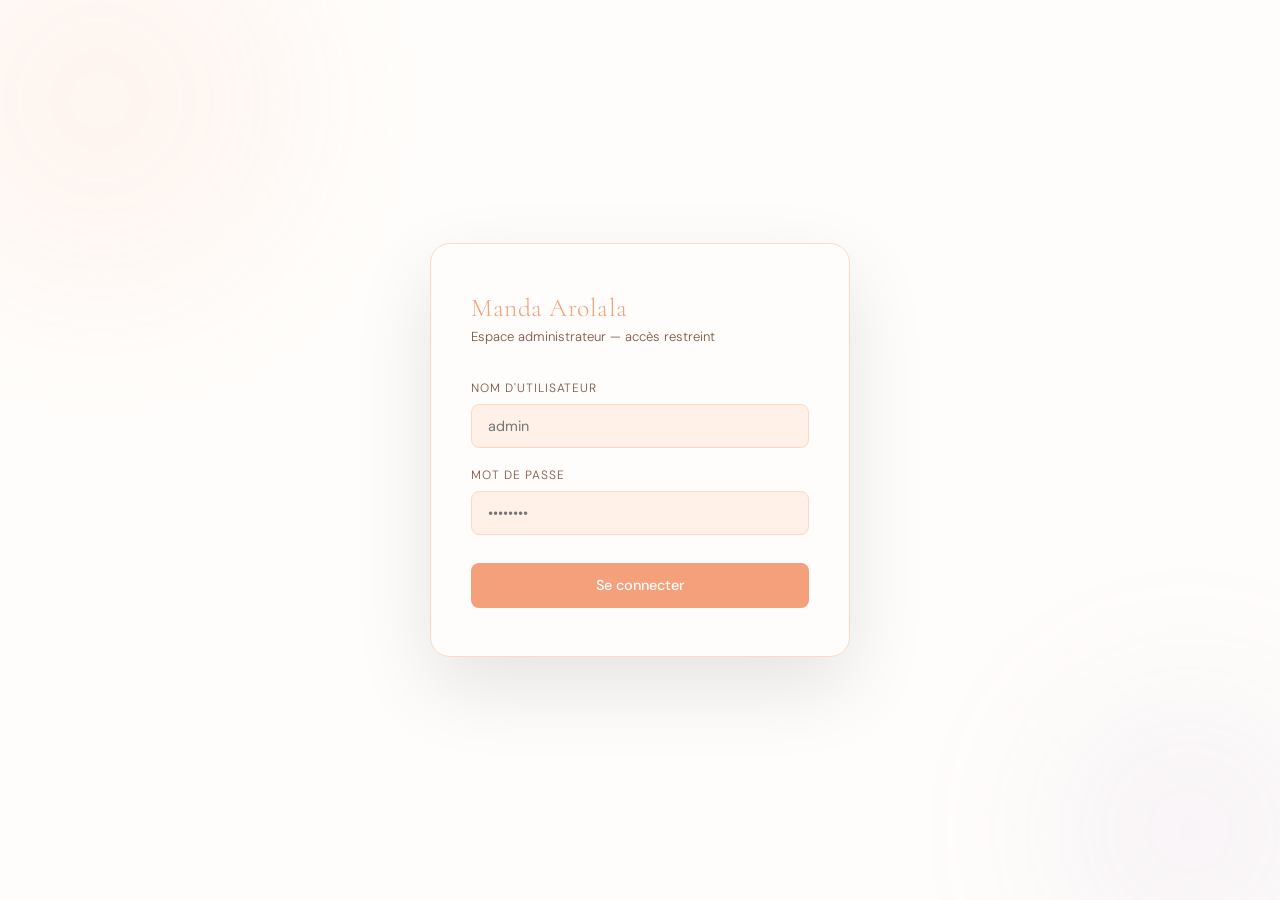
==== messages.html @ 2fa6e3f5 "avant vercel" ====
<!DOCTYPE html>
<html lang="fr">
<head>
  <meta charset="UTF-8" />
  <meta name="viewport" content="width=device-width, initial-scale=1.0" />
  <title>Messages — Manda Arolala</title>
  <link rel="preconnect" href="https://fonts.googleapis.com" />
  <link href="https://fonts.googleapis.com/css2?family=Cormorant+Garamond:ital,wght@0,300;0,400;0,600;1,400&family=DM+Sans:wght@300;400;500&display=swap" rel="stylesheet" />
  <link rel="stylesheet" href="style.css" />
</head>
<body>
  <nav class="topbar">
    <div class="topbar-left">
      <span class="topbar-logo">Manda Arolala</span>
      <div class="topbar-sep"></div>
      <!-- Onglets de navigation -->
      <div class="tab-nav">
        <button class="tab-btn active" onclick="window.location.href='messages.html'">
          <svg width="14" height="14" viewBox="0 0 24 24" fill="none" stroke="currentColor" stroke-width="2"><path d="M21 15a2 2 0 0 1-2 2H7l-4 4V5a2 2 0 0 1 2-2h14a2 2 0 0 1 2 2z"/></svg>
          Messages
          <span class="tab-badge" id="messages-unread-badge" style="display:none">0</span>
        </button>
        <button class="tab-btn" onclick="window.location.href='visites.html'">
          <svg width="14" height="14" viewBox="0 0 24 24" fill="none" stroke="currentColor" stroke-width="2"><path d="M1 12s4-8 11-8 11 8 11 8-4 8-11 8-11-8-11-8z"/><circle cx="12" cy="12" r="3"/></svg>
          Visites
          <span class="tab-badge" id="messages-today-badge" style="display:none">0</span>
        </button>
      </div>
    </div>
    <div class="topbar-right">
      <span class="admin-badge" id="admin-name-badge">admin</span>
      <button class="btn-logout" onclick="handleLogout()">Déconnexion</button>
    </div>
  </nav>

  <!-- ── MESSAGES ── -->
  <div class="main">
    <div class="stats-row">
      <div class="stat-card">
        <div class="stat-label">Total messages</div>
        <div class="stat-value" id="stat-total">—</div>
      </div>
      <div class="stat-card">
        <div class="stat-label">Non lus</div>
        <div class="stat-value" id="stat-unread">— <span>nouveau</span></div>
      </div>
      <div class="stat-card">
        <div class="stat-label">Ce mois</div>
        <div class="stat-value" id="stat-month">—</div>
      </div>
    </div>

    <div class="toolbar">
      <div class="toolbar-left">
        <button class="filter-btn active" onclick="setFilter('all', this)">Tous</button>
        <button class="filter-btn" onclick="setFilter('unread', this)">Non lus</button>
        <button class="filter-btn" onclick="setFilter('read', this)">Lus</button>
      </div>
      <div style="display:flex;gap:0.6rem;align-items:center;">
        <input class="search-input" type="text" placeholder="Rechercher…" id="search-input" oninput="renderMessages()" />
        <button class="btn-refresh" onclick="loadMessages()">↺ Actualiser</button>
      </div>
    </div>

    <div class="messages-wrap">
      <div class="messages-header">
        <div></div>
        <div>Nom</div>
        <div class="h-email">Email</div>
        <div class="h-sujet">Sujet</div>
        <div>Date</div>
        <div>Statut</div>
      </div>
      <div id="messages-list">
        <div class="loading-spinner"></div>
      </div>
    </div>
  </div>

  <!-- ── Modal message ── -->
  <div class="modal-overlay" id="modal-overlay" onclick="closeModal(event)">
    <div class="modal" id="modal">
      <button class="modal-close" onclick="closeModalDirect()">✕</button>
      <div class="modal-from">
        <div class="modal-avatar" id="modal-avatar">M</div>
        <div>
          <div class="modal-from-name" id="modal-name"></div>
          <div class="modal-from-email" id="modal-email-modal"></div>
        </div>
      </div>
      <div class="modal-sujet" id="modal-sujet"></div>
      <div class="modal-date" id="modal-date"></div>
      <hr class="modal-divider" />
      <div class="modal-message" id="modal-message"></div>
      <div class="modal-actions">
        <button class="btn-mark" id="btn-mark" onclick="toggleLu()">✓ Marquer comme lu</button>
        <button class="btn-delete" onclick="deleteMessage()">✕ Supprimer</button>
      </div>
    </div>
  </div>

  <script src="config.js"></script>
  <script src="auth.js"></script>
  <script src="messages.js"></script>
</body>
</html>
---- style.css ----
:root {
  --peach-light:  #FFF0E8;
  --peach-soft:   #FFD9C4;
  --peach-mid:    #FFBFA0;
  --peach-warm:   #F4A07A;
  --peach-deep:   #E07A52;
  --white:        #FFFDFB;
  --cream:        #FFF7F2;
  --text-dark:    #2C1A0E;
  --text-mid:     #7A5543;
  --text-light:   #B88C7A;

  --bg:       var(--white);
  --surface:  var(--white);
  --surface2: var(--peach-light);
  --border:   var(--peach-soft);
  --peach:    var(--peach-warm);
  --text:     var(--text-dark);
  --muted:    var(--text-mid);
  --green:    #6baa75;
  --red:      #c0605a;
  --radius:   12px;
}

* { margin: 0; padding: 0; box-sizing: border-box; }

body {
  background: var(--bg);
  color: var(--text);
  font-family: 'DM Sans', sans-serif;
  font-weight: 300;
  min-height: 100vh;
}

/* ── LOGIN ── */
#login-screen {
  min-height: 100vh;
  display: flex;
  align-items: center;
  justify-content: center;
  position: relative;
  overflow: hidden;
}

.login-blob {
  position: absolute;
  border-radius: 50%;
  filter: blur(80px);
  opacity: 0.08;
  pointer-events: none;
}
.lb1 { width: 400px; height: 400px; background: var(--peach); top: -100px; left: -100px; }
.lb2 { width: 300px; height: 300px; background: #a78bca; bottom: -80px; right: -60px; }

.login-card {
  background: var(--surface);
  border: 1px solid var(--border);
  border-radius: 20px;
  padding: 3rem 2.5rem;
  width: 100%;
  max-width: 420px;
  position: relative;
  z-index: 1;
  box-shadow: 0 30px 80px rgba(0,0,0,0.1);
  animation: fadeUp 0.5s ease both;
}

@keyframes fadeUp {
  from { opacity: 0; transform: translateY(20px); }
  to   { opacity: 1; transform: translateY(0); }
}

.login-logo {
  font-family: 'Cormorant Garamond', serif;
  font-size: 1.6rem;
  font-weight: 300;
  color: var(--peach);
  margin-bottom: 0.3rem;
  letter-spacing: 0.02em;
}

.login-subtitle {
  color: var(--muted);
  font-size: 0.82rem;
  margin-bottom: 2.2rem;
}

.form-group { margin-bottom: 1.2rem; }

.form-group label {
  display: block;
  font-size: 0.75rem;
  color: var(--muted);
  text-transform: uppercase;
  letter-spacing: 0.08em;
  margin-bottom: 0.5rem;
}

.form-group input {
  width: 100%;
  background: var(--surface2);
  border: 1px solid var(--border);
  border-radius: 8px;
  padding: 0.75rem 1rem;
  color: var(--text);
  font-family: 'DM Sans', sans-serif;
  font-size: 0.9rem;
  outline: none;
  transition: border-color 0.2s;
}

.form-group input:focus { border-color: var(--peach); }

.login-error {
  background: rgba(192, 96, 90, 0.08);
  border: 1px solid rgba(192, 96, 90, 0.2);
  border-radius: 8px;
  padding: 0.7rem 1rem;
  font-size: 0.82rem;
  color: #c0605a;
  margin-bottom: 1rem;
  display: none;
}

.btn-login {
  width: 100%;
  background: var(--peach);
  color: #fff;
  border: none;
  border-radius: 8px;
  padding: 0.85rem;
  font-family: 'DM Sans', sans-serif;
  font-size: 0.9rem;
  font-weight: 500;
  cursor: pointer;
  margin-top: 0.5rem;
  transition: background 0.2s, transform 0.1s;
}
.btn-login:hover { background: var(--peach-deep); }
.btn-login:active { transform: scale(0.98); }
.btn-login:disabled { opacity: 0.6; cursor: not-allowed; }

/* ── DASHBOARD ── */
#dashboard { display: none; min-height: 100vh; }

/* Topbar */
.topbar {
  background: var(--surface);
  border-bottom: 1px solid var(--border);
  padding: 0 2rem;
  height: 62px;
  display: flex;
  align-items: center;
  justify-content: space-between;
  position: sticky;
  top: 0;
  z-index: 100;
}

.topbar-left {
  display: flex;
  align-items: center;
  gap: 1.2rem;
}

.topbar-logo {
  font-family: 'Cormorant Garamond', serif;
  font-size: 1.3rem;
  color: var(--peach-deep);
  font-weight: 400;
}

.topbar-sep { width: 1px; height: 20px; background: var(--border); }

/* ── Tab navigation ── */
.tab-nav {
  display: flex;
  gap: 0.3rem;
}

.tab-btn {
  display: flex;
  align-items: center;
  gap: 0.45rem;
  padding: 0.4rem 0.9rem;
  border-radius: 8px;
  border: 1px solid transparent;
  background: transparent;
  font-family: 'DM Sans', sans-serif;
  font-size: 0.8rem;
  font-weight: 400;
  color: var(--muted);
  cursor: pointer;
  transition: all 0.2s;
  position: relative;
}
.tab-btn svg { stroke: currentColor; flex-shrink: 0; }
.tab-btn:hover {
  background: var(--peach-light);
  color: var(--peach-deep);
}
.tab-btn.active {
  background: var(--peach-light);
  border-color: var(--peach-soft);
  color: var(--peach-deep);
  font-weight: 500;
}

.tab-badge {
  background: var(--peach-deep);
  color: #fff;
  border-radius: 20px;
  font-size: 0.65rem;
  font-weight: 500;
  padding: 0.1rem 0.45rem;
  line-height: 1.4;
}

.topbar-right {
  display: flex;
  align-items: center;
  gap: 1rem;
}

.admin-badge {
  background: var(--surface2);
  border: 1px solid var(--border);
  border-radius: 20px;
  padding: 0.3rem 0.9rem;
  font-size: 0.75rem;
  color: var(--muted);
}

.btn-logout {
  background: transparent;
  border: 1px solid var(--border);
  border-radius: 8px;
  padding: 0.4rem 0.9rem;
  color: var(--muted);
  font-size: 0.78rem;
  cursor: pointer;
  transition: all 0.2s;
  font-family: 'DM Sans', sans-serif;
}
.btn-logout:hover { border-color: var(--red); color: var(--red); }

/* Main content */
.main {
  max-width: 1100px;
  margin: 0 auto;
  padding: 2.5rem 2rem;
}

/* Stats row */
.stats-row {
  display: grid;
  grid-template-columns: repeat(4, 1fr);
  gap: 1rem;
  margin-bottom: 2rem;
}

/* Messages tab: 3 colonnes */
#tab-messages .stats-row {
  grid-template-columns: repeat(3, 1fr);
}

.stat-card {
  background: var(--surface);
  border: 1px solid var(--border);
  border-radius: var(--radius);
  padding: 1.4rem 1.6rem;
  animation: fadeUp 0.4s ease both;
}
.stat-card:nth-child(2) { animation-delay: 0.07s; }
.stat-card:nth-child(3) { animation-delay: 0.14s; }
.stat-card:nth-child(4) { animation-delay: 0.21s; }

.stat-label {
  font-size: 0.72rem;
  color: var(--muted);
  text-transform: uppercase;
  letter-spacing: 0.08em;
  margin-bottom: 0.5rem;
}

.stat-value {
  font-family: 'Cormorant Garamond', serif;
  font-size: 2.2rem;
  font-weight: 300;
  color: var(--text);
  line-height: 1;
}
.stat-value span {
  font-size: 1rem;
  color: var(--peach-deep);
  font-family: 'DM Sans', sans-serif;
  margin-left: 0.4rem;
}

/* ── Chart card ── */
.chart-card {
  background: var(--surface);
  border: 1px solid var(--border);
  border-radius: var(--radius);
  padding: 1.6rem;
  animation: fadeUp 0.4s 0.1s ease both;
}

.chart-header {
  display: flex;
  justify-content: space-between;
  align-items: flex-start;
  margin-bottom: 1.5rem;
}

.chart-title {
  font-family: 'Cormorant Garamond', serif;
  font-size: 1.2rem;
  font-weight: 400;
  color: var(--text);
}

.chart-subtitle {
  font-size: 0.75rem;
  color: var(--muted);
  margin-top: 0.2rem;
}

.chart-range {
  display: flex;
  gap: 0.3rem;
}

.range-btn {
  padding: 0.3rem 0.75rem;
  border-radius: 6px;
  border: 1px solid var(--border);
  background: transparent;
  font-family: 'DM Sans', sans-serif;
  font-size: 0.75rem;
  color: var(--muted);
  cursor: pointer;
  transition: all 0.2s;
}
.range-btn:hover,
.range-btn.active {
  background: var(--peach-light);
  border-color: var(--peach-soft);
  color: var(--peach-deep);
}

.chart-wrap {
  height: 240px;
  position: relative;
}

/* Toolbar */
.toolbar {
  display: flex;
  align-items: center;
  justify-content: space-between;
  margin-bottom: 1.2rem;
  gap: 1rem;
  flex-wrap: wrap;
}

.toolbar-left { display: flex; gap: 0.5rem; }

.filter-btn {
  background: var(--surface);
  border: 1px solid var(--border);
  border-radius: 8px;
  padding: 0.45rem 1rem;
  font-size: 0.78rem;
  color: var(--muted);
  cursor: pointer;
  font-family: 'DM Sans', sans-serif;
  transition: all 0.2s;
}
.filter-btn.active, .filter-btn:hover {
  border-color: var(--peach-warm);
  color: var(--peach-deep);
  background: rgba(232,168,124,0.06);
}

.search-input {
  background: var(--surface);
  border: 1px solid var(--border);
  border-radius: 8px;
  padding: 0.45rem 1rem;
  color: var(--text);
  font-size: 0.82rem;
  font-family: 'DM Sans', sans-serif;
  outline: none;
  width: 220px;
  transition: border-color 0.2s;
}
.search-input:focus { border-color: var(--peach-warm); }
.search-input::placeholder { color: var(--muted); }

.btn-refresh {
  background: var(--surface2);
  border: 1px solid var(--border);
  border-radius: 8px;
  padding: 0.45rem 1rem;
  color: var(--muted);
  font-size: 0.78rem;
  cursor: pointer;
  font-family: 'DM Sans', sans-serif;
  transition: all 0.2s;
}
.btn-refresh:hover { color: var(--text); border-color: var(--muted); }

/* Messages / Visits list */
.messages-wrap {
  background: var(--surface);
  border: 1px solid var(--border);
  border-radius: var(--radius);
  overflow: hidden;
}

.messages-header {
  display: grid;
  grid-template-columns: 30px 1fr 1fr 1fr 120px 80px;
  gap: 1rem;
  padding: 0.8rem 1.4rem;
  border-bottom: 1px solid var(--border);
  font-size: 0.7rem;
  color: var(--muted);
  text-transform: uppercase;
  letter-spacing: 0.08em;
}

/* Visits list header */
.visits-header {
  grid-template-columns: 150px 80px 1fr 1fr;
}

.msg-row {
  display: grid;
  grid-template-columns: 30px 1fr 1fr 1fr 120px 80px;
  gap: 1rem;
  padding: 1rem 1.4rem;
  border-bottom: 1px solid var(--border);
  align-items: center;
  cursor: pointer;
  transition: background 0.15s;
  animation: fadeUp 0.3s ease both;
}
.msg-row:last-child { border-bottom: none; }
.msg-row:hover { background: var(--surface2); }
.msg-row.unread { background: rgba(232,168,124,0.04); }

/* Visit row */
.visit-row {
  display: grid;
  grid-template-columns: 150px 80px 1fr 1fr;
  gap: 1rem;
  padding: 0.85rem 1.4rem;
  border-bottom: 1px solid var(--border);
  align-items: center;
  font-size: 0.82rem;
  animation: fadeUp 0.3s ease both;
  transition: background 0.15s;
}
.visit-row:last-child { border-bottom: none; }
.visit-row:hover { background: var(--surface2); }

.visit-date { font-size: 0.78rem; color: var(--muted); }
.visit-page {
  font-size: 0.75rem;
  background: var(--peach-light);
  color: var(--peach-deep);
  border: 1px solid var(--peach-soft);
  border-radius: 6px;
  padding: 0.2rem 0.6rem;
  display: inline-block;
  font-weight: 500;
  white-space: nowrap;
  overflow: hidden;
  text-overflow: ellipsis;
  max-width: 100%;
}
.visit-referrer {
  font-size: 0.78rem;
  color: var(--muted);
  white-space: nowrap;
  overflow: hidden;
  text-overflow: ellipsis;
}
.visit-ua {
  font-size: 0.75rem;
  color: var(--text-light);
  white-space: nowrap;
  overflow: hidden;
  text-overflow: ellipsis;
}

.msg-unread-dot {
  width: 7px; height: 7px;
  border-radius: 50%;
  background: var(--peach-deep);
  justify-self: center;
}

.msg-name {
  font-weight: 500; font-size: 0.88rem;
  white-space: nowrap; overflow: hidden; text-overflow: ellipsis;
}
.msg-email {
  font-size: 0.78rem; color: var(--muted);
  white-space: nowrap; overflow: hidden; text-overflow: ellipsis;
}
.msg-sujet {
  font-size: 0.82rem;
  white-space: nowrap; overflow: hidden; text-overflow: ellipsis;
}
.msg-date { font-size: 0.72rem; color: var(--muted); }

.badge-lu {
  font-size: 0.68rem;
  padding: 0.2rem 0.6rem;
  border-radius: 20px;
  text-align: center;
}
.badge-lu.unread {
  background: rgba(232,168,124,0.15);
  color: var(--peach-deep);
  border: 1px solid rgba(232,168,124,0.3);
}
.badge-lu.read {
  background: rgba(107,170,117,0.1);
  color: var(--green);
  border: 1px solid rgba(107,170,117,0.2);
}

/* Empty / loading */
.empty-state {
  padding: 4rem; text-align: center; color: var(--muted);
}
.empty-state p { font-size: 0.88rem; margin-top: 0.5rem; }

.loading-spinner {
  width: 28px; height: 28px;
  border: 2px solid var(--border);
  border-top-color: var(--peach-deep);
  border-radius: 50%;
  animation: spin 0.7s linear infinite;
  margin: 3rem auto;
}
@keyframes spin { to { transform: rotate(360deg); } }

/* ── Modal ── */
.modal-overlay {
  position: fixed; inset: 0;
  background: rgba(0,0,0,0.4);
  backdrop-filter: blur(4px);
  z-index: 200;
  display: none;
  align-items: center;
  justify-content: center;
  padding: 1rem;
}
.modal-overlay.open { display: flex; }

.modal {
  background: var(--surface);
  border: 1px solid var(--border);
  border-radius: 18px;
  width: 100%;
  max-width: 560px;
  padding: 2rem;
  box-shadow: 0 40px 100px rgba(0,0,0,0.15);
  animation: fadeUp 0.25s ease both;
  position: relative;
}

.modal-close {
  position: absolute; top: 1rem; right: 1rem;
  background: var(--surface2);
  border: 1px solid var(--border);
  border-radius: 6px;
  width: 30px; height: 30px;
  cursor: pointer; color: var(--muted);
  font-size: 1rem;
  display: flex; align-items: center; justify-content: center;
  transition: all 0.2s;
}
.modal-close:hover { color: var(--text); border-color: var(--muted); }

.modal-from {
  display: flex; align-items: center; gap: 1rem;
  margin-bottom: 1.5rem;
}
.modal-avatar {
  width: 44px; height: 44px;
  border-radius: 50%;
  background: linear-gradient(135deg, var(--peach-warm), var(--peach-deep));
  display: flex; align-items: center; justify-content: center;
  font-family: 'Cormorant Garamond', serif;
  font-size: 1.2rem;
  color: #fff;
  flex-shrink: 0;
}
.modal-from-name { font-weight: 500; font-size: 0.95rem; }
.modal-from-email { font-size: 0.78rem; color: var(--muted); margin-top: 2px; }

.modal-sujet {
  font-family: 'Cormorant Garamond', serif;
  font-size: 1.4rem; font-weight: 400;
  margin-bottom: 0.5rem;
}

.modal-date { font-size: 0.72rem; color: var(--muted); margin-bottom: 1.5rem; }
.modal-divider { border: none; border-top: 1px solid var(--border); margin-bottom: 1.5rem; }
.modal-message { font-size: 0.88rem; line-height: 1.8; color: var(--text); white-space: pre-wrap; }

.modal-actions {
  display: flex; gap: 0.8rem;
  margin-top: 2rem; padding-top: 1.5rem;
  border-top: 1px solid var(--border);
}

.btn-mark {
  background: rgba(107,170,117,0.1);
  border: 1px solid rgba(107,170,117,0.3);
  color: var(--green);
  border-radius: 8px;
  padding: 0.55rem 1.1rem;
  font-size: 0.8rem; cursor: pointer;
  font-family: 'DM Sans', sans-serif;
  transition: all 0.2s;
}
.btn-mark:hover { background: rgba(107,170,117,0.2); }

.btn-delete {
  background: rgba(192,96,90,0.1);
  border: 1px solid rgba(192,96,90,0.3);
  color: var(--red);
  border-radius: 8px;
  padding: 0.55rem 1.1rem;
  font-size: 0.8rem; cursor: pointer;
  font-family: 'DM Sans', sans-serif;
  transition: all 0.2s;
  margin-left: auto;
}
.btn-delete:hover { background: rgba(192,96,90,0.2); }

/* ── Responsive ── */
@media (max-width: 768px) {
  .stats-row { grid-template-columns: 1fr 1fr; }
  #tab-messages .stats-row { grid-template-columns: 1fr 1fr; }
  .stats-row .stat-card:last-child { grid-column: span 2; }

  .messages-header, .msg-row {
    grid-template-columns: 20px 1fr 80px;
  }
  .messages-header .h-email,
  .messages-header .h-sujet,
  .msg-email, .msg-sujet, .msg-date { display: none; }

  .visits-header, .visit-row {
    grid-template-columns: 120px 1fr;
  }
  .visits-header > *:nth-child(3),
  .visits-header > *:nth-child(4),
  .visit-referrer, .visit-ua { display: none; }

  .tab-nav { gap: 0.2rem; }
  .tab-btn { padding: 0.35rem 0.7rem; font-size: 0.75rem; }
  .topbar { padding: 0 1rem; }
  .main { padding: 1.5rem 1rem; }
  .chart-wrap { height: 180px; }
}
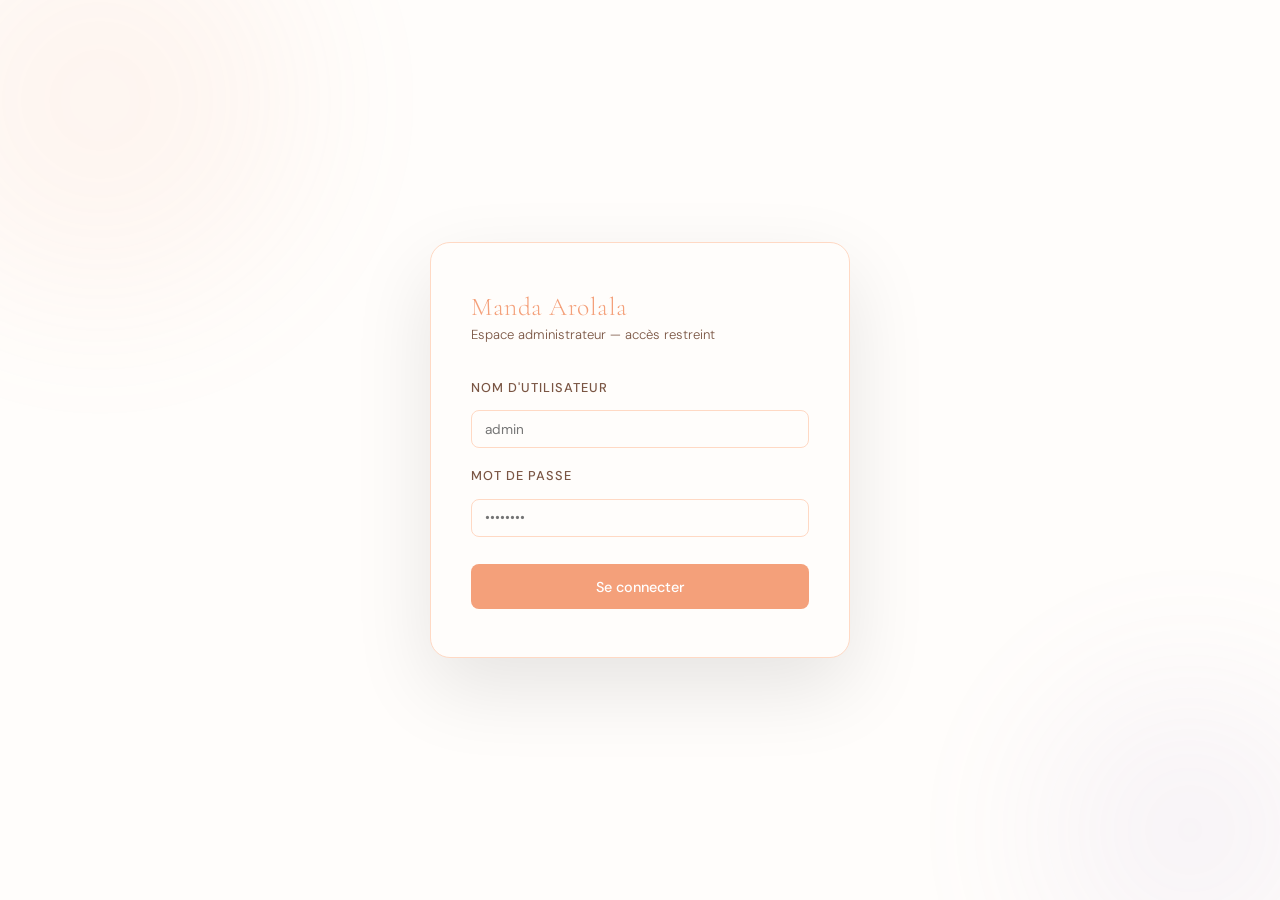
==== commit cefd88d2: "ajout de repondre" ====
--- a/messages.html
+++ b/messages.html
@@ -92,6 +92,29 @@
       <div class="modal-date" id="modal-date"></div>
       <hr class="modal-divider" />
       <div class="modal-message" id="modal-message"></div>
+      
+      <!-- ── Section Réponse ── -->
+      <div class="reply-section" id="reply-section">
+        <hr class="modal-divider" />
+        <div class="reply-header">
+          <h4>Répondre à ce message</h4>
+        </div>
+        <div class="reply-form">
+          <div class="form-group">
+            <label for="reply-subject">Sujet</label>
+            <input type="text" id="reply-subject" placeholder="Réponse à votre message" />
+          </div>
+          <div class="form-group">
+            <label for="reply-message">Message</label>
+            <textarea id="reply-message" rows="5" placeholder="Votre réponse..."></textarea>
+          </div>
+          <div class="reply-actions">
+            <button class="btn-send" onclick="sendReply()">📧 Envoyer la réponse</button>
+            <button class="btn-cancel" onclick="cancelReply()">Annuler</button>
+          </div>
+        </div>
+      </div>
+      
       <div class="modal-actions">
         <button class="btn-mark" id="btn-mark" onclick="toggleLu()">✓ Marquer comme lu</button>
         <button class="btn-delete" onclick="deleteMessage()">✕ Supprimer</button>
--- a/style.css
+++ b/style.css
@@ -646,6 +646,103 @@
 }
 .btn-delete:hover { background: rgba(192,96,90,0.2); }
 
+/* ── Reply Section ── */
+.reply-section {
+  margin-top: 1.5rem;
+}
+
+.reply-header h4 {
+  font-family: 'Cormorant Garamond', serif;
+  font-size: 1.1rem;
+  font-weight: 400;
+  color: var(--text);
+  margin-bottom: 1rem;
+}
+
+.reply-form {
+  display: flex;
+  flex-direction: column;
+  gap: 1rem;
+}
+
+.form-group {
+  display: flex;
+  flex-direction: column;
+  gap: 0.4rem;
+}
+
+.form-group label {
+  font-size: 0.8rem;
+  font-weight: 500;
+  color: var(--muted);
+}
+
+.form-group input,
+.form-group textarea {
+  padding: 0.6rem 0.8rem;
+  border: 1px solid var(--border);
+  border-radius: 8px;
+  font-family: 'DM Sans', sans-serif;
+  font-size: 0.85rem;
+  background: var(--surface);
+  color: var(--text);
+  transition: all 0.2s;
+}
+
+.form-group input:focus,
+.form-group textarea:focus {
+  outline: none;
+  border-color: var(--peach-warm);
+  box-shadow: 0 0 0 3px rgba(244, 160, 122, 0.1);
+}
+
+.form-group textarea {
+  resize: vertical;
+  min-height: 100px;
+  line-height: 1.5;
+}
+
+.reply-actions {
+  display: flex;
+  gap: 0.8rem;
+  margin-top: 0.5rem;
+}
+
+.btn-send {
+  background: var(--peach-warm);
+  border: 1px solid var(--peach-deep);
+  color: white;
+  border-radius: 8px;
+  padding: 0.6rem 1.2rem;
+  font-size: 0.8rem;
+  cursor: pointer;
+  font-family: 'DM Sans', sans-serif;
+  font-weight: 500;
+  transition: all 0.2s;
+}
+
+.btn-send:hover {
+  background: var(--peach-deep);
+  transform: translateY(-1px);
+}
+
+.btn-cancel {
+  background: var(--surface2);
+  border: 1px solid var(--border);
+  color: var(--muted);
+  border-radius: 8px;
+  padding: 0.6rem 1.2rem;
+  font-size: 0.8rem;
+  cursor: pointer;
+  font-family: 'DM Sans', sans-serif;
+  transition: all 0.2s;
+}
+
+.btn-cancel:hover {
+  background: var(--border);
+  color: var(--text);
+}
+
 /* ── Responsive ── */
 @media (max-width: 768px) {
   .stats-row { grid-template-columns: 1fr 1fr; }
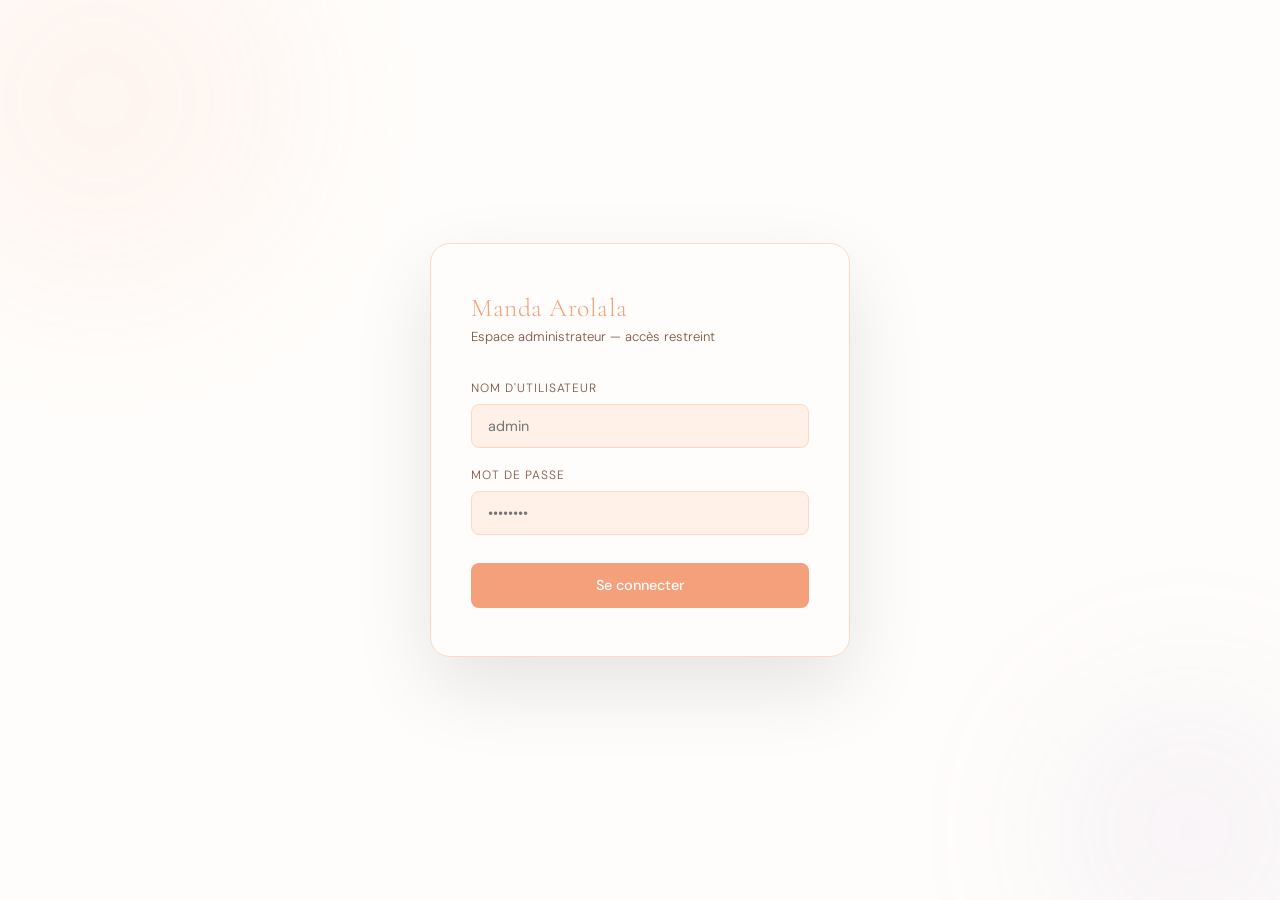
==== commit fc8731bb: "modification message style" ====
--- a/messages.html
+++ b/messages.html
@@ -13,7 +13,6 @@
     <div class="topbar-left">
       <span class="topbar-logo">Manda Arolala</span>
       <div class="topbar-sep"></div>
-      <!-- Onglets de navigation -->
       <div class="tab-nav">
         <button class="tab-btn active" onclick="window.location.href='messages.html'">
           <svg width="14" height="14" viewBox="0 0 24 24" fill="none" stroke="currentColor" stroke-width="2"><path d="M21 15a2 2 0 0 1-2 2H7l-4 4V5a2 2 0 0 1 2-2h14a2 2 0 0 1 2 2z"/></svg>
@@ -33,7 +32,6 @@
     </div>
   </nav>
 
-  <!-- ── MESSAGES ── -->
   <div class="main">
     <div class="stats-row">
       <div class="stat-card">
@@ -81,6 +79,8 @@
   <div class="modal-overlay" id="modal-overlay" onclick="closeModal(event)">
     <div class="modal" id="modal">
       <button class="modal-close" onclick="closeModalDirect()">✕</button>
+
+      <!-- En-tête expéditeur -->
       <div class="modal-from">
         <div class="modal-avatar" id="modal-avatar">M</div>
         <div>
@@ -88,33 +88,89 @@
           <div class="modal-from-email" id="modal-email-modal"></div>
         </div>
       </div>
+
       <div class="modal-sujet" id="modal-sujet"></div>
       <div class="modal-date" id="modal-date"></div>
-      <hr class="modal-divider" />
-      <div class="modal-message" id="modal-message"></div>
-      
-      <!-- ── Section Réponse ── -->
-      <div class="reply-section" id="reply-section">
-        <hr class="modal-divider" />
-        <div class="reply-header">
-          <h4>Répondre à ce message</h4>
+
+      <!-- ── Thread email ── -->
+      <div class="email-thread">
+
+        <!-- Message original du client -->
+        <div class="thread-message thread-incoming">
+          <div class="thread-msg-header">
+            <div class="thread-msg-from">
+              <div class="thread-avatar incoming" id="thread-avatar-client">M</div>
+              <div>
+                <span class="thread-sender-name" id="thread-sender-name"></span>
+                <span class="thread-sender-tag incoming">Client</span>
+              </div>
+            </div>
+            <div class="thread-msg-date" id="thread-msg-date"></div>
+          </div>
+          <div class="thread-msg-body" id="modal-message"></div>
         </div>
-        <div class="reply-form">
-          <div class="form-group">
-            <label for="reply-subject">Sujet</label>
-            <input type="text" id="reply-subject" placeholder="Réponse à votre message" />
+
+        <!-- Séparateur réponse -->
+        <div class="thread-reply-divider">
+          <div class="thread-reply-line"></div>
+          <div class="thread-reply-label">
+            <svg width="12" height="12" viewBox="0 0 24 24" fill="none" stroke="currentColor" stroke-width="2.5"><polyline points="9 14 4 9 9 4"/><path d="M20 20v-7a4 4 0 0 0-4-4H4"/></svg>
+            Votre réponse
           </div>
-          <div class="form-group">
-            <label for="reply-message">Message</label>
-            <textarea id="reply-message" rows="5" placeholder="Votre réponse..."></textarea>
+          <div class="thread-reply-line"></div>
+        </div>
+
+        <!-- Bloc de réponse (aperçu + formulaire) -->
+        <div class="thread-message thread-outgoing" id="reply-compose-block">
+          <div class="thread-msg-header">
+            <div class="thread-msg-from">
+              <div class="thread-avatar outgoing">MA</div>
+              <div>
+                <span class="thread-sender-name">Manda Arolala</span>
+                <span class="thread-sender-tag outgoing">Vous</span>
+              </div>
+            </div>
+            <div class="thread-compose-hint">Rédigez votre réponse ci-dessous</div>
           </div>
-          <div class="reply-actions">
-            <button class="btn-send" onclick="sendReply()">📧 Envoyer la réponse</button>
-            <button class="btn-cancel" onclick="cancelReply()">Annuler</button>
+
+          <div class="reply-form-inner">
+            <div class="reply-field-row">
+              <label class="reply-field-label">
+                <svg width="11" height="11" viewBox="0 0 24 24" fill="none" stroke="currentColor" stroke-width="2"><path d="M4 4h16c1.1 0 2 .9 2 2v12c0 1.1-.9 2-2 2H4c-1.1 0-2-.9-2-2V6c0-1.1.9-2 2-2z"/><polyline points="22,6 12,12 2,6"/></svg>
+                À
+              </label>
+              <div class="reply-to-chip" id="reply-to-chip">—</div>
+            </div>
+            <div class="reply-field-row">
+              <label class="reply-field-label">Sujet</label>
+              <input type="text" id="reply-subject" class="reply-inline-input" placeholder="Réponse à votre message" />
+            </div>
+            <div class="reply-textarea-wrap">
+              <textarea id="reply-message" class="reply-textarea" rows="5" placeholder="Écrivez votre réponse ici…"></textarea>
+            </div>
+
+            <!-- Preview du fil cité -->
+            <div class="reply-quoted-preview" id="reply-quoted-preview">
+              <div class="quoted-toggle" onclick="toggleQuote(this)">
+                <svg width="11" height="11" viewBox="0 0 24 24" fill="none" stroke="currentColor" stroke-width="2"><circle cx="12" cy="12" r="1"/><circle cx="6" cy="12" r="1"/><circle cx="18" cy="12" r="1"/></svg>
+                Message original cité
+              </div>
+              <div class="quoted-body" id="quoted-body" style="display:none"></div>
+            </div>
+
+            <div class="reply-actions-row">
+              <button class="btn-send-primary" onclick="sendReply()">
+                <svg width="14" height="14" viewBox="0 0 24 24" fill="none" stroke="currentColor" stroke-width="2"><line x1="22" y1="2" x2="11" y2="13"/><polygon points="22 2 15 22 11 13 2 9 22 2"/></svg>
+                Envoyer
+              </button>
+              <button class="btn-discard" onclick="cancelReply()">Effacer</button>
+            </div>
           </div>
         </div>
+
       </div>
-      
+      <!-- fin thread -->
+
       <div class="modal-actions">
         <button class="btn-mark" id="btn-mark" onclick="toggleLu()">✓ Marquer comme lu</button>
         <button class="btn-delete" onclick="deleteMessage()">✕ Supprimer</button>
@@ -126,4 +182,4 @@
   <script src="auth.js"></script>
   <script src="messages.js"></script>
 </body>
-</html>
+</html>
--- a/style.css
+++ b/style.css
@@ -639,9 +639,6 @@
   color: var(--red);
   border-radius: 8px;
   padding: 0.55rem 1.1rem;
-  font-size: 0.8rem; cursor: pointer;
-  font-family: 'DM Sans', sans-serif;
-  transition: all 0.2s;
   margin-left: auto;
 }
 .btn-delete:hover { background: rgba(192,96,90,0.2); }
@@ -665,20 +662,20 @@
   gap: 1rem;
 }
 
-.form-group {
+.reply-section .form-group {
   display: flex;
   flex-direction: column;
   gap: 0.4rem;
 }
 
-.form-group label {
+.reply-section .form-group label {
   font-size: 0.8rem;
   font-weight: 500;
   color: var(--muted);
 }
 
-.form-group input,
-.form-group textarea {
+.reply-section .form-group input,
+.reply-section .form-group textarea {
   padding: 0.6rem 0.8rem;
   border: 1px solid var(--border);
   border-radius: 8px;
@@ -689,14 +686,14 @@
   transition: all 0.2s;
 }
 
-.form-group input:focus,
-.form-group textarea:focus {
+.reply-section .form-group input:focus,
+.reply-section .form-group textarea:focus {
   outline: none;
   border-color: var(--peach-warm);
   box-shadow: 0 0 0 3px rgba(244, 160, 122, 0.1);
 }
 
-.form-group textarea {
+.reply-section .form-group textarea {
   resize: vertical;
   min-height: 100px;
   line-height: 1.5;
@@ -768,4 +765,348 @@
   .topbar { padding: 0 1rem; }
   .main { padding: 1.5rem 1rem; }
   .chart-wrap { height: 180px; }
+}
+
+/* ══════════════════════════════════════════
+   EMAIL THREAD — À ajouter à style.css
+   ══════════════════════════════════════════ */
+
+/* Cache l'en-tête dupliqué (affiché dans le thread) */
+.modal-from,
+.modal-sujet,
+.modal-date,
+.modal-divider:not(.modal-actions > *),
+.modal-message:not(.thread-msg-body) {
+  display: none;
+}
+
+/* ── Thread container ── */
+.email-thread {
+  display: flex;
+  flex-direction: column;
+  gap: 0;
+  margin: 0.5rem 0 1.5rem;
+}
+
+/* ── Bulle de message générique ── */
+.thread-message {
+  border-radius: 14px;
+  border: 1px solid var(--border);
+  overflow: hidden;
+  animation: fadeUp 0.3s ease both;
+}
+
+.thread-incoming {
+  background: var(--surface2);
+  border-color: var(--peach-soft);
+}
+
+.thread-outgoing {
+  background: var(--surface);
+  border-color: var(--border);
+  margin-top: 0;
+}
+
+/* ── En-tête de chaque message ── */
+.thread-msg-header {
+  display: flex;
+  align-items: center;
+  justify-content: space-between;
+  padding: 0.9rem 1.1rem 0.75rem;
+  border-bottom: 1px solid var(--border);
+  gap: 0.8rem;
+}
+
+.thread-msg-from {
+  display: flex;
+  align-items: center;
+  gap: 0.7rem;
+  min-width: 0;
+}
+
+.thread-avatar {
+  width: 32px;
+  height: 32px;
+  border-radius: 50%;
+  display: flex;
+  align-items: center;
+  justify-content: center;
+  font-family: 'Cormorant Garamond', serif;
+  font-size: 0.9rem;
+  color: #fff;
+  flex-shrink: 0;
+  font-weight: 400;
+}
+.thread-avatar.incoming {
+  background: linear-gradient(135deg, var(--peach-soft), var(--peach-warm));
+  color: var(--peach-deep);
+}
+.thread-avatar.outgoing {
+  background: linear-gradient(135deg, var(--peach-warm), var(--peach-deep));
+}
+
+.thread-sender-name {
+  font-size: 0.82rem;
+  font-weight: 500;
+  color: var(--text);
+  white-space: nowrap;
+  overflow: hidden;
+  text-overflow: ellipsis;
+}
+
+.thread-sender-tag {
+  font-size: 0.62rem;
+  text-transform: uppercase;
+  letter-spacing: 0.08em;
+  border-radius: 20px;
+  padding: 0.15rem 0.55rem;
+  font-weight: 500;
+  margin-left: 0.4rem;
+  white-space: nowrap;
+}
+.thread-sender-tag.incoming {
+  background: rgba(244,160,122,0.15);
+  color: var(--peach-deep);
+  border: 1px solid rgba(244,160,122,0.3);
+}
+.thread-sender-tag.outgoing {
+  background: rgba(107,170,117,0.12);
+  color: var(--green);
+  border: 1px solid rgba(107,170,117,0.25);
+}
+
+.thread-msg-date {
+  font-size: 0.68rem;
+  color: var(--muted);
+  white-space: nowrap;
+  flex-shrink: 0;
+}
+
+.thread-compose-hint {
+  font-size: 0.68rem;
+  color: var(--muted);
+  font-style: italic;
+  white-space: nowrap;
+  flex-shrink: 0;
+}
+
+/* ── Corps du message client ── */
+.thread-msg-body {
+  padding: 1rem 1.1rem 1.1rem;
+  font-size: 0.86rem;
+  line-height: 1.75;
+  color: var(--text);
+  white-space: pre-wrap;
+}
+
+/* ── Séparateur entre les deux bulles ── */
+.thread-reply-divider {
+  display: flex;
+  align-items: center;
+  gap: 0.6rem;
+  padding: 0.75rem 0.5rem;
+}
+
+.thread-reply-line {
+  flex: 1;
+  height: 1px;
+  background: var(--border);
+}
+
+.thread-reply-label {
+  display: flex;
+  align-items: center;
+  gap: 0.35rem;
+  font-size: 0.68rem;
+  color: var(--muted);
+  text-transform: uppercase;
+  letter-spacing: 0.08em;
+  white-space: nowrap;
+}
+.thread-reply-label svg { stroke: var(--peach-warm); }
+
+/* ── Formulaire de réponse inline ── */
+.reply-form-inner {
+  padding: 0.9rem 1.1rem 1.1rem;
+  display: flex;
+  flex-direction: column;
+  gap: 0.6rem;
+}
+
+.reply-field-row {
+  display: flex;
+  align-items: center;
+  gap: 0.6rem;
+  padding: 0.4rem 0;
+  border-bottom: 1px solid var(--peach-light);
+}
+
+.reply-field-label {
+  display: flex;
+  align-items: center;
+  gap: 0.35rem;
+  font-size: 0.68rem;
+  color: var(--muted);
+  text-transform: uppercase;
+  letter-spacing: 0.08em;
+  width: 46px;
+  flex-shrink: 0;
+}
+.reply-field-label svg { stroke: var(--muted); }
+
+.reply-to-chip {
+  font-size: 0.8rem;
+  color: var(--text);
+  background: var(--surface2);
+  border: 1px solid var(--border);
+  border-radius: 20px;
+  padding: 0.2rem 0.75rem;
+  display: inline-block;
+  white-space: nowrap;
+  overflow: hidden;
+  text-overflow: ellipsis;
+  max-width: calc(100% - 54px);
+}
+
+.reply-inline-input {
+  flex: 1;
+  background: transparent;
+  border: none;
+  outline: none;
+  font-family: 'DM Sans', sans-serif;
+  font-size: 0.85rem;
+  color: var(--text);
+  padding: 0;
+}
+.reply-inline-input::placeholder { color: var(--muted); }
+
+.reply-textarea-wrap {
+  margin-top: 0.3rem;
+}
+
+.reply-textarea {
+  width: 100%;
+  background: transparent;
+  border: none;
+  border-radius: 8px;
+  padding: 0.5rem 0;
+  font-family: 'DM Sans', sans-serif;
+  font-size: 0.85rem;
+  color: var(--text);
+  resize: vertical;
+  min-height: 100px;
+  outline: none;
+  line-height: 1.7;
+}
+.reply-textarea:focus {
+  background: var(--surface2);
+  padding: 0.5rem 0.75rem;
+  border-radius: 8px;
+  transition: all 0.2s;
+}
+.reply-textarea::placeholder { color: var(--muted); }
+
+/* ── Message original cité ── */
+.reply-quoted-preview {
+  margin-top: 0.2rem;
+}
+
+.quoted-toggle {
+  display: inline-flex;
+  align-items: center;
+  gap: 0.4rem;
+  font-size: 0.7rem;
+  color: var(--muted);
+  cursor: pointer;
+  padding: 0.3rem 0.7rem;
+  border-radius: 6px;
+  border: 1px solid var(--border);
+  background: var(--surface2);
+  transition: all 0.2s;
+  user-select: none;
+}
+.quoted-toggle:hover,
+.quoted-toggle.active {
+  border-color: var(--peach-warm);
+  color: var(--peach-deep);
+  background: var(--peach-light);
+}
+.quoted-toggle svg { stroke: currentColor; }
+
+.quoted-body {
+  margin-top: 0.6rem;
+  padding: 0.9rem 1rem;
+  background: var(--surface2);
+  border-left: 3px solid var(--peach-warm);
+  border-radius: 0 8px 8px 0;
+  animation: fadeUp 0.2s ease both;
+}
+
+.quoted-meta {
+  font-size: 0.72rem;
+  color: var(--muted);
+  line-height: 1.8;
+}
+.quoted-meta strong { color: var(--text-mid); }
+
+.quoted-text {
+  margin-top: 0.6rem;
+  font-size: 0.8rem;
+  color: var(--text-mid);
+  line-height: 1.7;
+  white-space: pre-wrap;
+}
+
+/* ── Boutons d'envoi ── */
+.reply-actions-row {
+  display: flex;
+  align-items: center;
+  gap: 0.7rem;
+  margin-top: 0.4rem;
+  padding-top: 0.7rem;
+  border-top: 1px solid var(--border);
+}
+
+.btn-send-primary {
+  display: inline-flex;
+  align-items: center;
+  gap: 0.45rem;
+  background: var(--peach-warm);
+  color: #fff;
+  border: none;
+  border-radius: 8px;
+  padding: 0.6rem 1.3rem;
+  font-size: 0.8rem;
+  font-family: 'DM Sans', sans-serif;
+  font-weight: 500;
+  cursor: pointer;
+  transition: background 0.2s, transform 0.1s;
+}
+.btn-send-primary:hover { background: var(--peach-deep); transform: translateY(-1px); }
+.btn-send-primary:active { transform: scale(0.97); }
+.btn-send-primary:disabled { opacity: 0.7; cursor: not-allowed; transform: none; }
+.btn-send-primary svg { stroke: currentColor; }
+
+.btn-discard {
+  background: transparent;
+  border: none;
+  color: var(--muted);
+  font-size: 0.78rem;
+  font-family: 'DM Sans', sans-serif;
+  cursor: pointer;
+  padding: 0.4rem 0.6rem;
+  border-radius: 6px;
+  transition: all 0.2s;
+}
+.btn-discard:hover {
+  background: var(--surface2);
+  color: var(--text);
+}
+
+/* ── Responsive modal thread ── */
+@media (max-width: 600px) {
+  .thread-msg-date,
+  .thread-compose-hint { display: none; }
+
+  .reply-form-inner { padding: 0.75rem; }
 }
